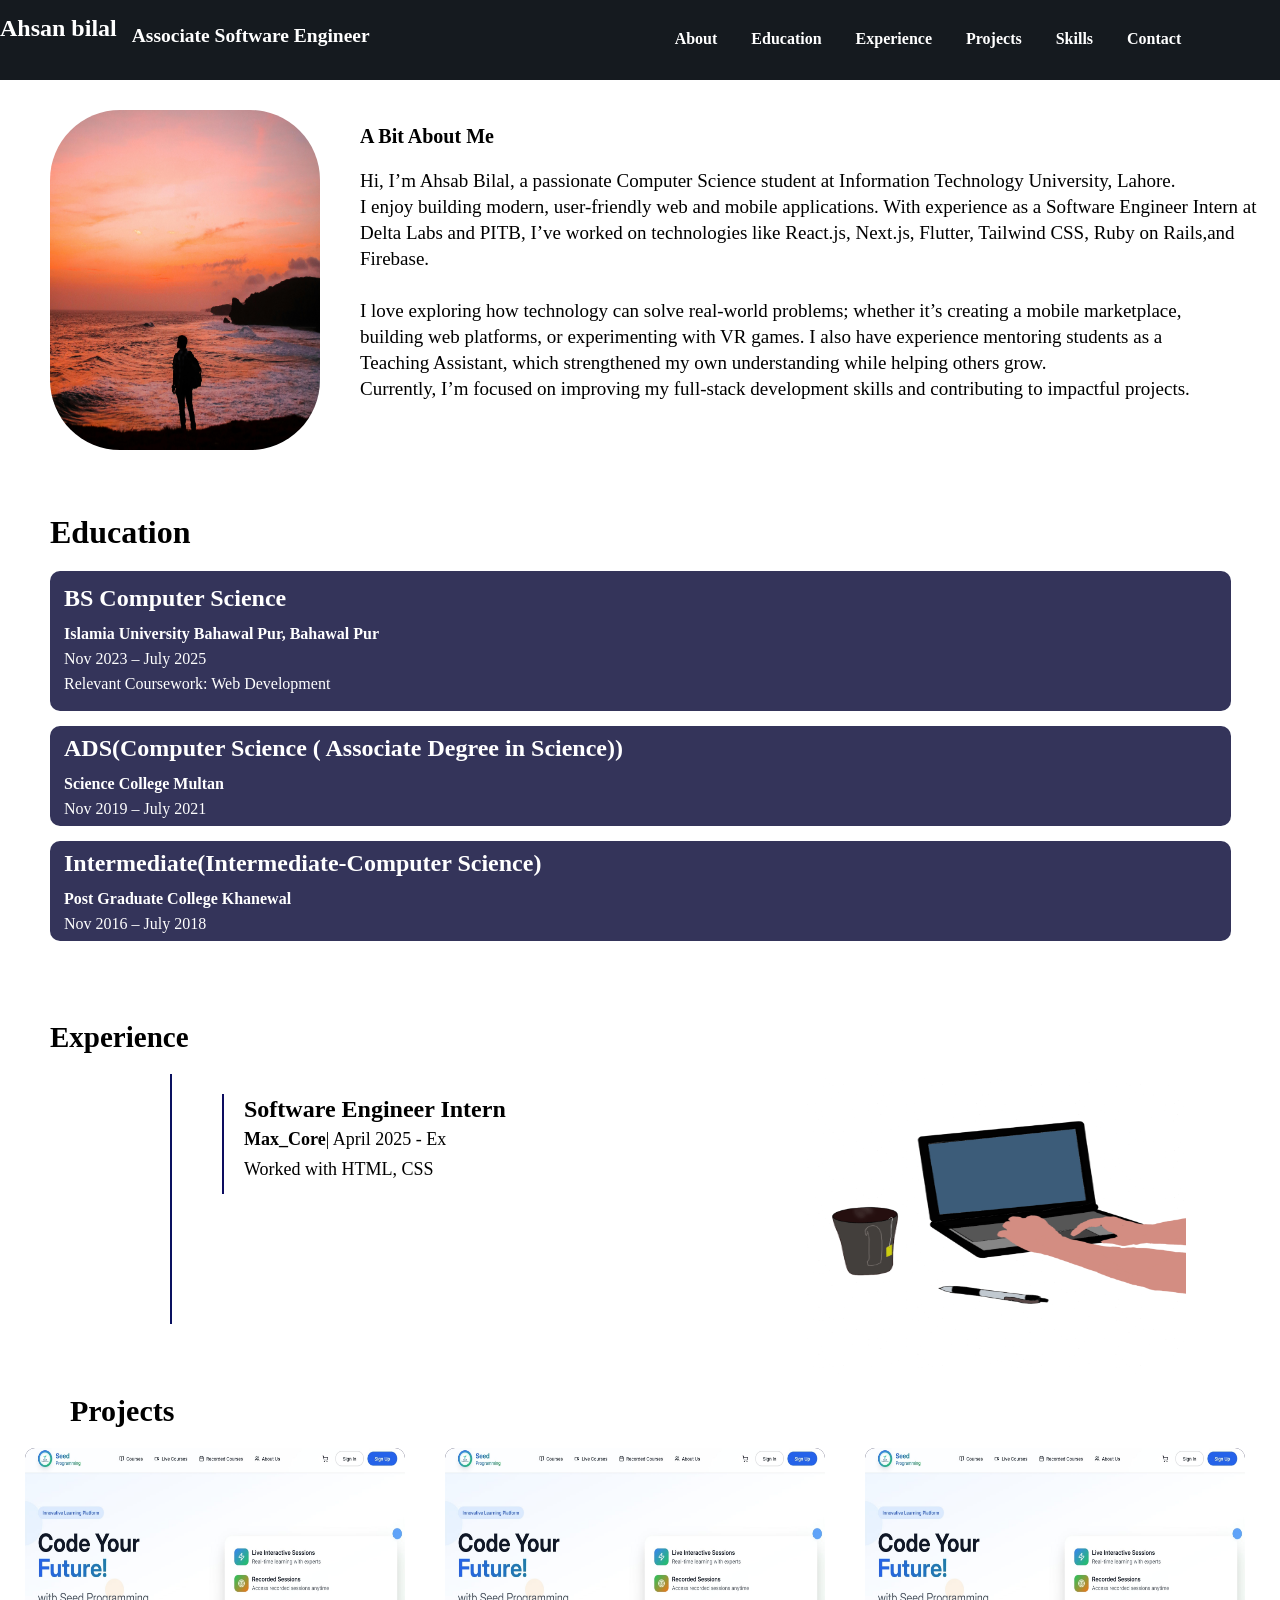
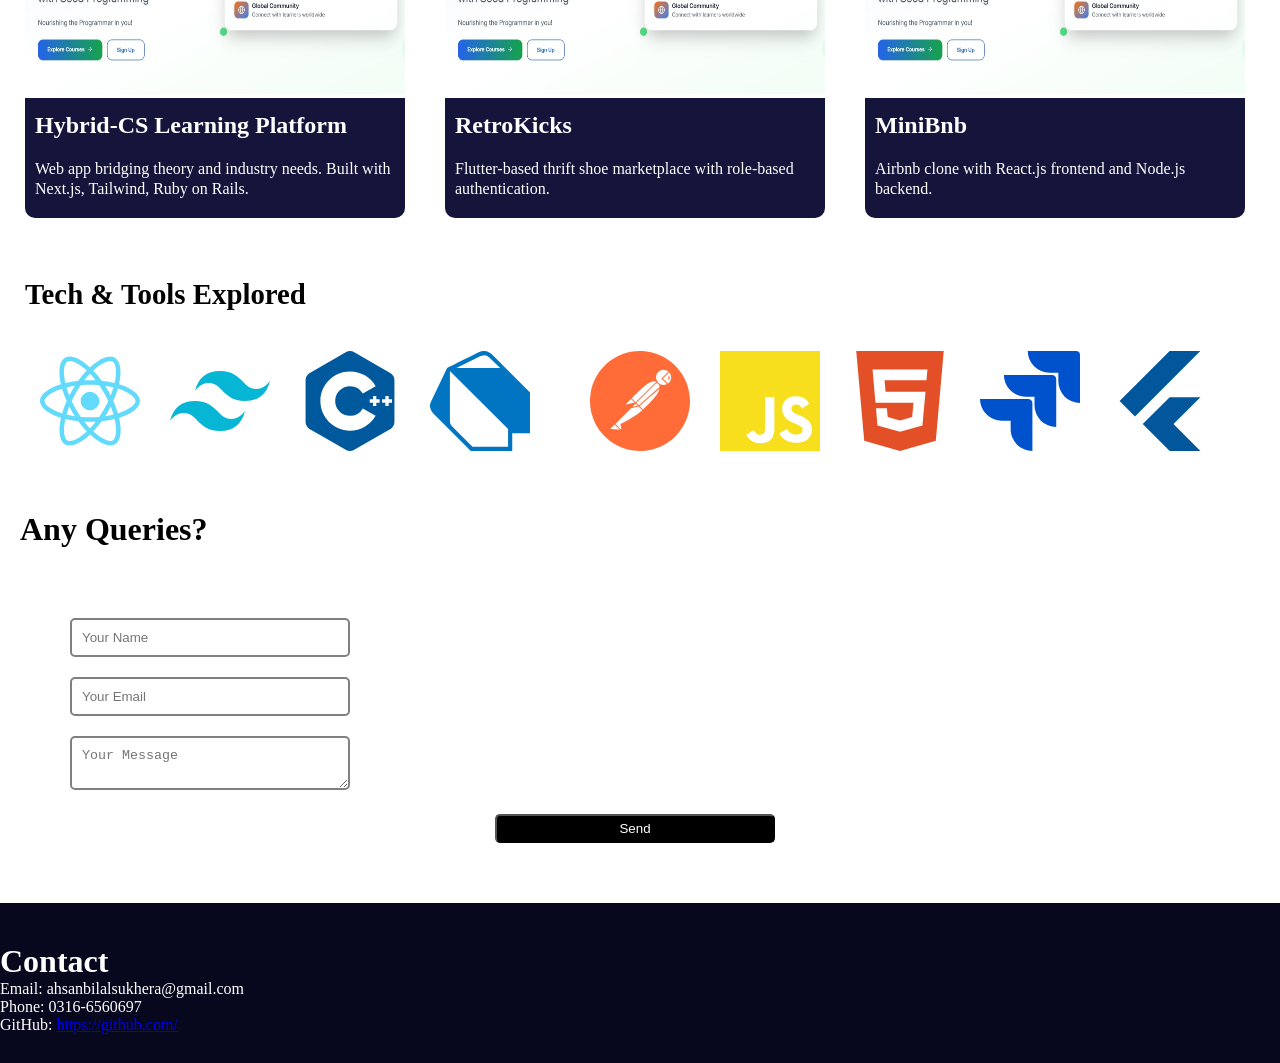
==== first_project.html @ e8558989 "cv_ready" ====
<!DOCTYPE html>
<html lang="en">

<head>
    <meta charset="UTF-8">
    <meta name="viewport" content="width=device-width, initial-scale=1.0">
    <title>Document</title>
    <link rel="stylesheet" href="first_project.css">
    <link rel="stylesheet" href="https://cdnjs.cloudflare.com/ajax/libs/font-awesome/7.0.1/css/all.min.css"
        integrity="sha512-2SwdPD6INVrV/lHTZbO2nodKhrnDdJK9/kg2XD1r9uGqPo1cUbujc+IYdlYdEErWNu69gVcYgdxlmVmzTWnetw=="
        crossorigin="anonymous" referrerpolicy="no-referrer" />

</head>

<body>
    <!-- section first  -->
    <nav>
        <div class="nav">
            <div>
                <h1 class="sub1">
                    Ahsan bilal
                </h1>

            </div>
            <div class="sub">
                <h2>Associate Software Engineer</h2>
            </div>


            <div class="nav1">
                <ul>
                    <li> <a href="#"> <b>About</b></a> </li>
                    <li> <a href="#"> <b>Education</b> </a> </li>
                    <li> <a href="#"> <b>Experience</b></a> </li>
                    <li> <a href="#"><b>Projects</b></a> </li>
                    <li> <a href="#"><b>Skills</b></a> </li>
                    <li> <a href="#"><b>Contact</b></a> </li>
                </ul>
            </div>
        </div>
    </nav>
    <!-- section second -->
    <main>
        <div class="grid">
            <div id="a" class="a">
                <img src="assets/image/prof.jpg" alt="picture of Ahsan">
            </div>
            <div id="a1" class="a">
                <h2>A Bit About Me</h2>
                <p>Hi, I’m Ahsab Bilal, a passionate Computer Science student at Information Technology University,
                    Lahore.
                    <br> I enjoy building modern, user-friendly web and mobile applications. With experience as a
                    Software
                    Engineer Intern at <br>
                    Delta Labs and PITB, I’ve worked on technologies like React.js, Next.js, Flutter, Tailwind CSS, Ruby
                    on
                    Rails,and <br> Firebase. <br> <br>

                    I love exploring how technology can solve real-world problems; whether it’s creating a mobile
                    marketplace, <br> building web platforms, or experimenting with VR games. I also have experience
                    mentoring students as a <br> Teaching Assistant, which strengthened my own understanding while
                    helping
                    others grow.

                    <br> Currently, I’m focused on improving my full-stack development skills and contributing to
                    impactful
                    projects.
                </p>
            </div>

        </div>
        <!-- section 3rd -->

        <div class="ed">
            <div class="edu">
                <h1 class="ed1">Education</h1>
                <div class="ed2">
                    <h2>BS Computer Science</h2>
                    <p class="a"> <b>Islamia University Bahawal Pur, Bahawal Pur</b></p>
                    <p>Nov 2023 – July 2025</p>
                    <p>Relevant Coursework: Web Development</p>
                </div>
                <div class="ed3">
                    <h2>ADS(Computer Science ( Associate Degree in Science))</h2>
                    <p class="a"> <b> Science College Multan</b></p>
                    <p>Nov 2019 – July 2021</p>
                </div>
                <div class="ed3">
                    <h2>Intermediate(Intermediate-Computer Science)</h2>
                    <p class="a"> <b> Post Graduate College Khanewal</b></p>
                    <p>Nov 2016 – July 2018</p>
                </div>
            </div>
        </div>

        <!-- section 4rth -->
        <div class="q">
            <h2>Experience</h2>
        </div>
        <div class="s4">
            <div class="s41">
                <div class="ex">
                    <h2>Software Engineer Intern</h2>
                    <p> <b>Max_Core</b>| April 2025 - Ex</p>
                    <p>
                        Worked with HTML, CSS </p>
                </div>
            </div>
            <div class="ass">
                <img src="assets/image/animition.gif" alt=" working on computer picture">
            </div>
        </div>

        <!-- section 5th  -->

        <div class="vx">
            <h2>Projects</h2>
        </div>
        <div class="vx1">
            <div class="pic1">
                <img src="assets/image/project1.jpg" alt=" project picture">
                <h2>Hybrid-CS Learning Platform <a href="https://github.com/ahsanbilal123"><i
                            class="fa-brands fa-square-github" style="color:antiquewhite"></i></a> </h2>
                <p>Web app bridging theory and industry needs. Built with Next.js, Tailwind, Ruby on Rails.</p>
            </div>

            <div class="pic2">
                <img src="assets/image/project2.jpg" alt=" project picture">
                <h2>RetroKicks <a href="https://github.com/ahsanbilal123"><i class="fa-brands fa-square-github"
                            style="color:antiquewhite"></i></a> </h2>
                <p>Flutter-based thrift shoe marketplace with role-based authentication.</p>
            </div>
            <div class="pic3">
                <img src="assets/image/project2.jpg" alt=" project picture">
                <h2>MiniBnb<a href="https://github.com/ahsanbilal123"><i class="fa-brands fa-square-github"
                            style="color:antiquewhite"></i></a> </h2>
                <p>Airbnb clone with React.js frontend and Node.js backend.</p>
            </div>
        </div>

        </div>

        <!-- section 6th  -->

        <div class="tk">
            <h2>Tech & Tools Explored</h2>
        </div>
        <div class="cv">
            <div class="cv1">
                <img src="assets/image/61DAFB.svg" alt="">
                <img src="assets/image/06B6D4.svg" alt="">
                <img src="assets/image/00599C.svg" alt="">
                <img src="assets/image/0175C2.svg" alt="">
                <img src="assets/image/02569B" alt="">
                <img src="assets/image/FF6C37.svg" alt="">
                <img src="assets/image/F7DF1E.svg" alt="">
                <img src="assets/image/E34F26.svg" alt="">
                <img src="assets/image/0052CC.svg" alt="">
                <img src="assets/image/12.svg" alt="">
            </div>
            <div class="az">
                <h1>Any Queries?</h1>
            </div>
            <div class="az1">
                <form>
                    <input type="text" placeholder="Your Name" name="" id=""><br>
                    <input type="email" placeholder="Your Email" name="" id=""> <br>
                    <textarea name="Message" placeholder="Your Message"></textarea>


                </form>
                <button>Send</button>
            </div>
        </div>
    </main>
    <!-- section 7th -->
    <footer>

      <div class="ft">
<h1>Contact</h1>
<p>Email: ahsanbilalsukhera@gmail.com</p>
<p>Phone: 0316-6560697</p>
<p>GitHub: <a href="https://github.com/">https://github.com/</a></p>
      </div>  
    </footer>


</body>

</html>
---- first_project.css ----
*{
    margin:0;
    padding:0;
    box-sizing:border-box;
   
}
/* sectin1 */
.nav{
    display:flex;
    background-color: rgb(21, 26, 31);
color:white;
 height: 80px;
}
.sub1{
    margin-top: 15px;
}
.sub{
    margin-left:15px;
    margin-top: 25px;
    font-size:small;
}
.nav1{
margin-left:290px;
margin-top: 15px;
}

.nav1 ul li {
    display: inline-block;
    padding:15px;
} 
.nav1 li a{
text-decoration:none;
color:white;
}
/* section second */
.grid{
    margin-top:30px;
    display:flex;
    gap:40px;
    padding-left:50px;
}
#a1{
    width:80%;
}
#a img{
width:270px;
height:340px;
overflow-clip-margin: content-box;
    overflow: clip;

border-radius:70px; 
}
#a1{
    margin-top:15px
}
#a1 h2{
    font-size: 20px;
}
#a1 p{
    padding-top:20px;
    font-size:19px;
    line-height:26px;
}
/* section 3rd */
.ed{
    margin-top:60px
}
.edu{
    padding-left:50px;
}
.ed2{
    background-color: rgb(52, 52, 90);
    height:140px;
    width:96%;
    color:white;
    border-radius: 10px;
    padding-top:15px;
    padding-left:14px;
    line-height:25px;
    margin-top:20px;
}
.ed2 .a {
    padding-top:10px;
}
.ed3{
     background-color: rgb(52, 52, 90);
    height:100px;
    width:96%;
    color:white;
    border-radius: 10px;
    margin-top:15px;
    padding-top:10px;
     padding-left:14px;
     line-height:25px;

}
.ed3 .a {
    padding-top:10px;
}

/* section 4th */

.q{
    margin-top:80px;
    margin-left:50px;
}
.q h2{
    font-size:29px;
}
.s4{
    display:flex;
    margin-top:20px;
    margin-left:170px;
    border-left:2px solid rgb(10, 17, 96);
    height:250px;
}
.s41{
    width:px;
    height: 100px;
    border-left:2px solid rgb(13, 13, 96);
    margin-left:50px;
    margin-top:20px;
}
.ex{
    /* width:80%; */
    margin-left:20px;   
    line-height: 30px;
   
}
.ex p{
 font-size: 18px;
}
.ass{
    margin-left:300px;
}
.ass img{
    width:380px;
    height:300px;
}
.vx{
    margin-top:70px;
    margin-left:70px;
    font-size:20px;
}
.vx1{
    display:flex;
    gap:40px;
    margin-top:20px;
}
.pic1{
    background-color: rgb(21, 21, 60);
    width:380px;
    height:370px;
     border-radius:10px;
     margin-left:25px;
   
}
.pic1 img{
    width:380px;
    height:250;
    height:250px;
     border-top-left-radius:10px;
    border-top-right-radius:10px;
}
.pic1 h2{
    padding-top:30px;
    color:white;
    padding:10px;
}
.pic1 p{
     padding-top:15px;
    color:white;
    line-height:20px;
    padding:10px;
}

.pic2{
    background-color: rgb(21, 21, 60);
    width:380px;
    height:370px;
     border-radius:10px;
   
}
.pic2 img{
    width:380px;
    height:250;
    height:250px;
     border-top-left-radius:10px;
    border-top-right-radius:10px;
}
.pic2 h2{
    padding-top:30px;
    color:white;
    padding:10px;
}
.pic2 p{
     padding-top:15px;
    color:white;
    line-height:20px;
    padding:10px;
}

.pic3{
    background-color: rgb(21, 21, 60);
    width:380px;
    height:370px;
     border-radius:10px;
   
}
.pic3 img{
    width:380px;
    height:250;
    height:250px;
     border-top-left-radius:10px;
    border-top-right-radius:10px;
}
.pic3 h2{
    padding-top:30px;
    color:white;
    padding:10px;
}
.pic3 p{
     padding-top:15px;
    color:white;
    line-height:20px;
    padding:10px;
}

/* section 6th */

.tk{
    margin-top:60px;
    padding-left:25px;
    font-size:larger;
}
.cv{

}

.cv1{
    display: flex;
    width:100px;
    height:100px;
    gap:30px;
    margin-left:40px;
    margin-top:40px;
}

.az h1{
margin-top:60px;
margin-left:20px;
}
.az1{
    justify-items: center;
    padding:60px;
}
.az1 form input{
    padding:10px;
    width:280px;
    margin:10px;
    border-radius:5px;
    border:2px gray solid;
}

.az1 form textarea{
    padding:10px;
    width:280px;
    margin:10px;
    border-radius:5px;
    border:2px gray solid;
}
.az1 button{
    padding:5px;
    width:280px;
    margin-top:10px;
    margin-left:435px;
    background-color: black;
    color:white;
    border-radius:5px;
}

/* section 7th */

.ft{
    background-color:rgb(7, 7, 29);
    width:100%;
    height:160px;
}
.ft h1{
    color:white;
    justify-self: center;
    padding-top:40px;
}
.ft p{
  color:white;
    justify-self: center;  
}
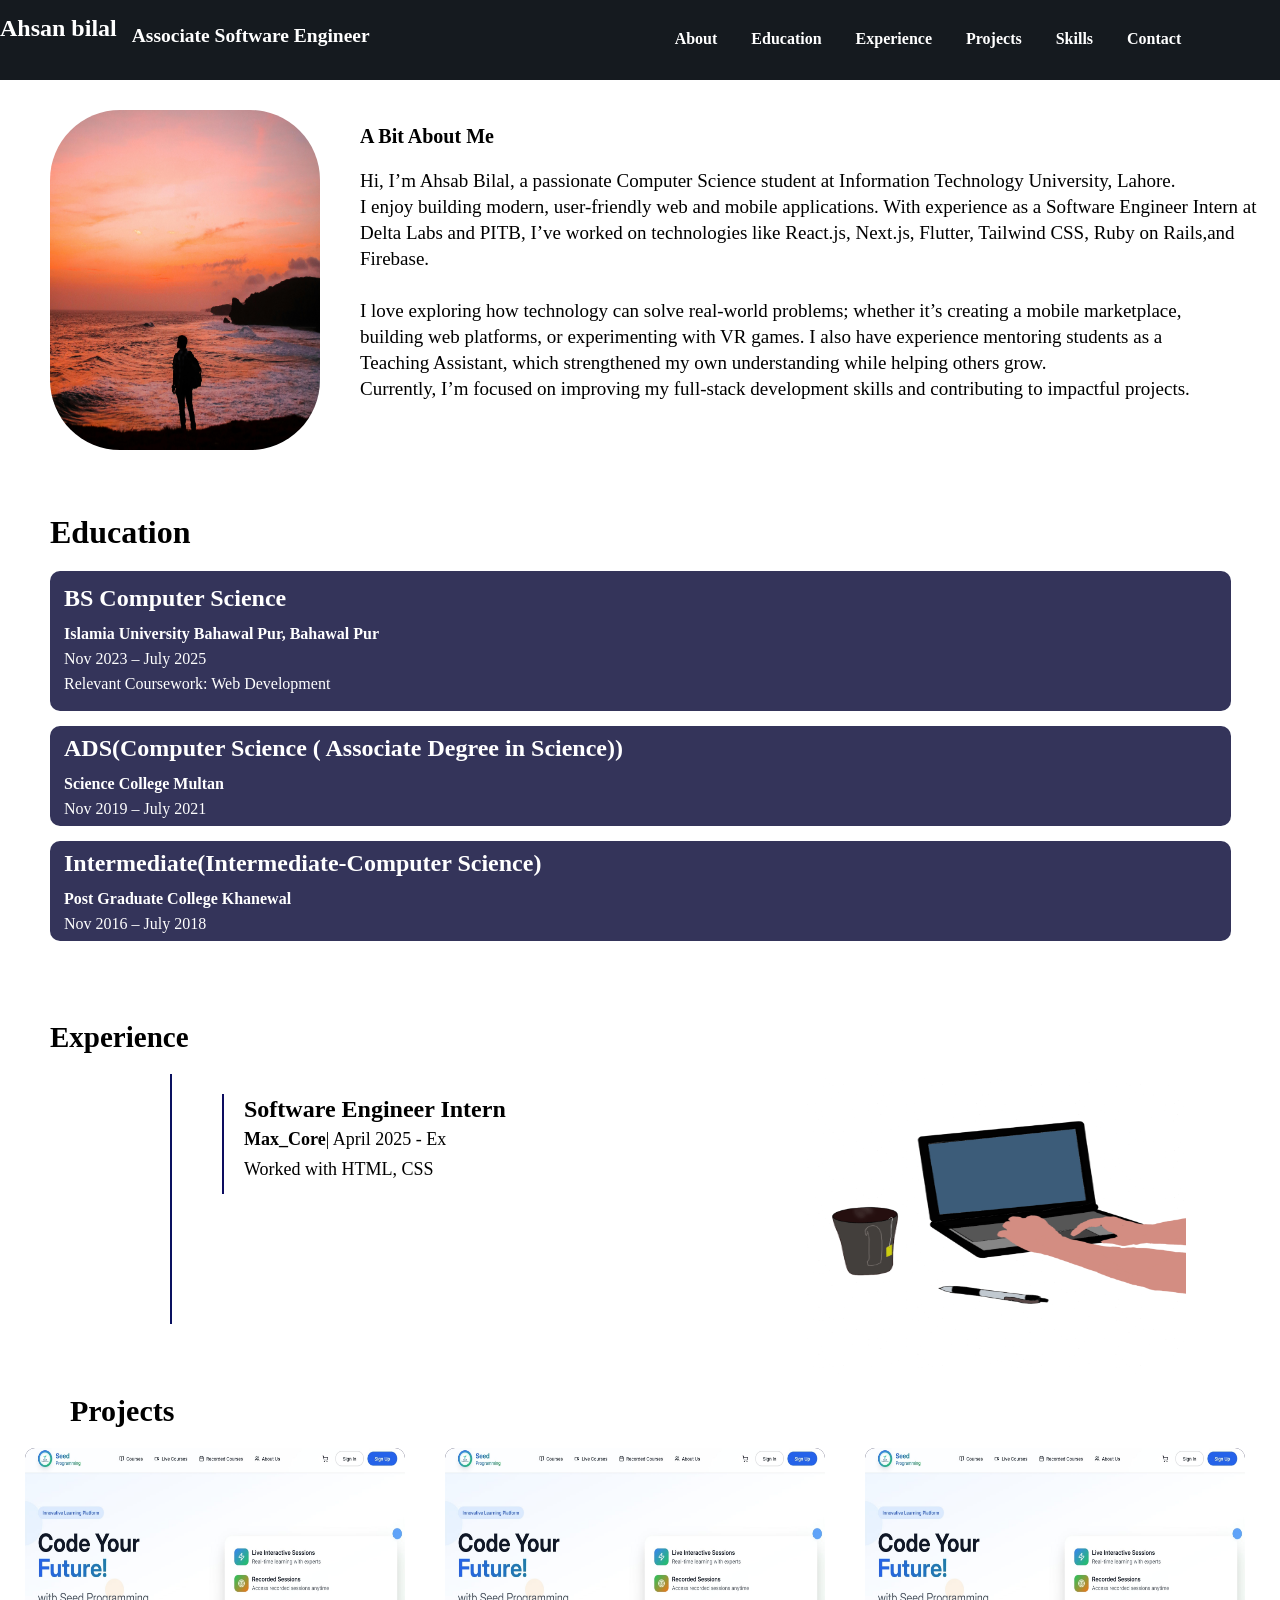
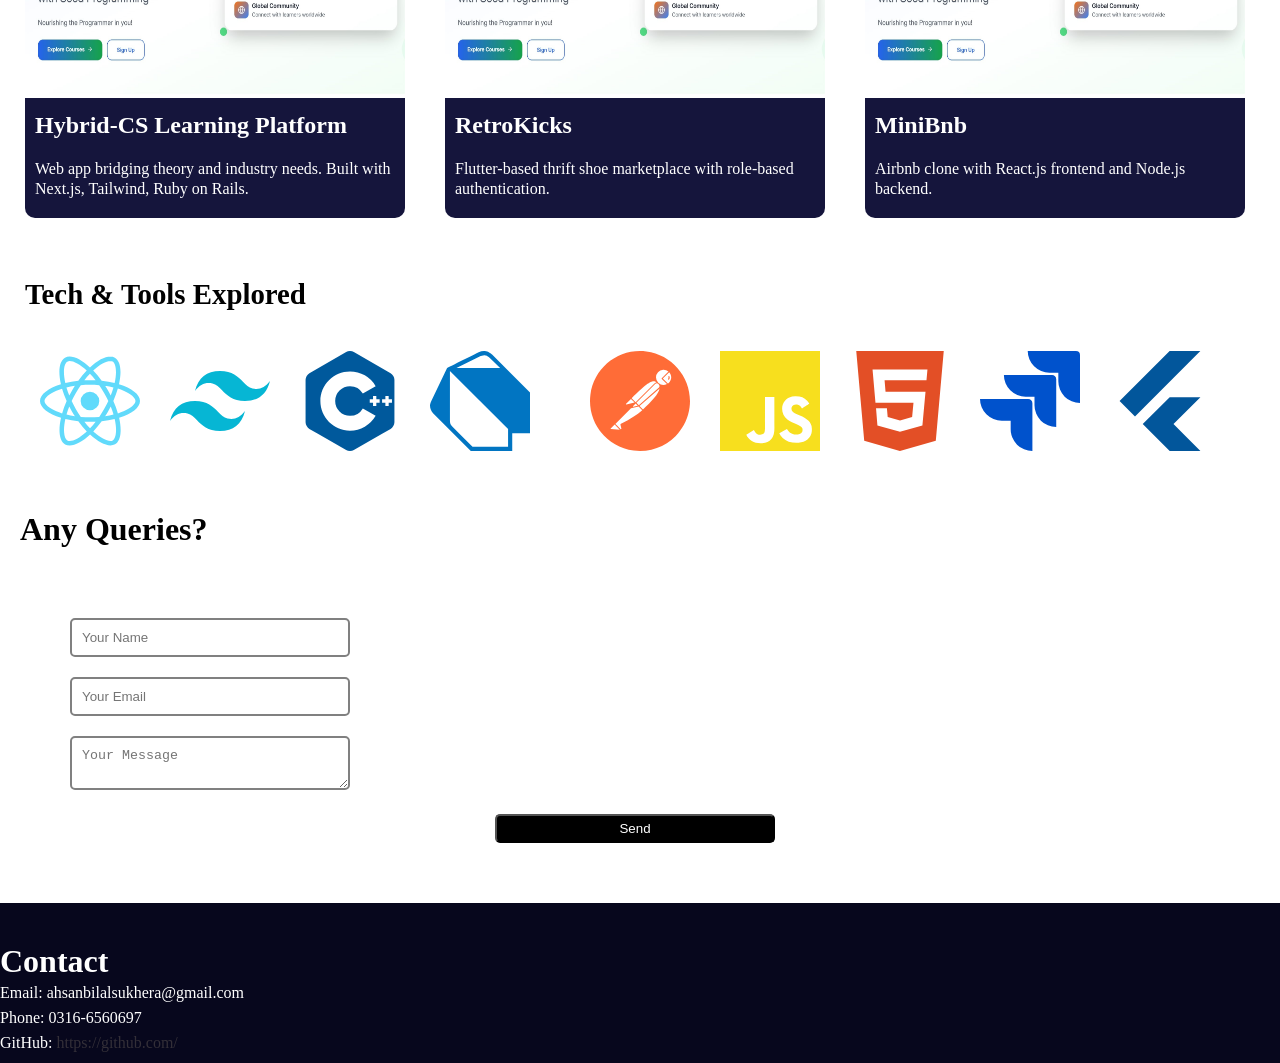
==== commit f1630ca0: "update logo" ====
--- a/first_project.html
+++ b/first_project.html
@@ -40,6 +40,7 @@
         </div>
     </nav>
     <!-- section second -->
+     
     <main>
         <div class="grid">
             <div id="a" class="a">
@@ -70,7 +71,9 @@
 
         </div>
         <!-- section 3rd -->
-
+<div id="moon">
+        <i class="fa-solid fa-moon"></i>
+     </div>
         <div class="ed">
             <div class="edu">
                 <h1 class="ed1">Education</h1>
@@ -180,7 +183,7 @@
 <h1>Contact</h1>
 <p>Email: ahsanbilalsukhera@gmail.com</p>
 <p>Phone: 0316-6560697</p>
-<p>GitHub: <a href="https://github.com/">https://github.com/</a></p>
+<p class="p1">GitHub: <a href="https://github.com/">https://github.com/</a></p>
       </div>  
     </footer>
 
--- a/first_project.css
+++ b/first_project.css
@@ -293,5 +293,23 @@
 }
 .ft p{
   color:white;
-    justify-self: center;  
+    justify-self: center; 
+    line-height: 25px; 
+}
+ .p1 a{
+text-decoration: none;
+color: rgb(51, 47, 56);
+}
+#moon{
+    width:40px;
+    height:50px;
+    margin-left: 96%;
+    position: fixed;
+
+
+}
+#moon i{
+    color:rgba(243, 65, 65, 0.968);
+    font-size: 40px;
+    
 }
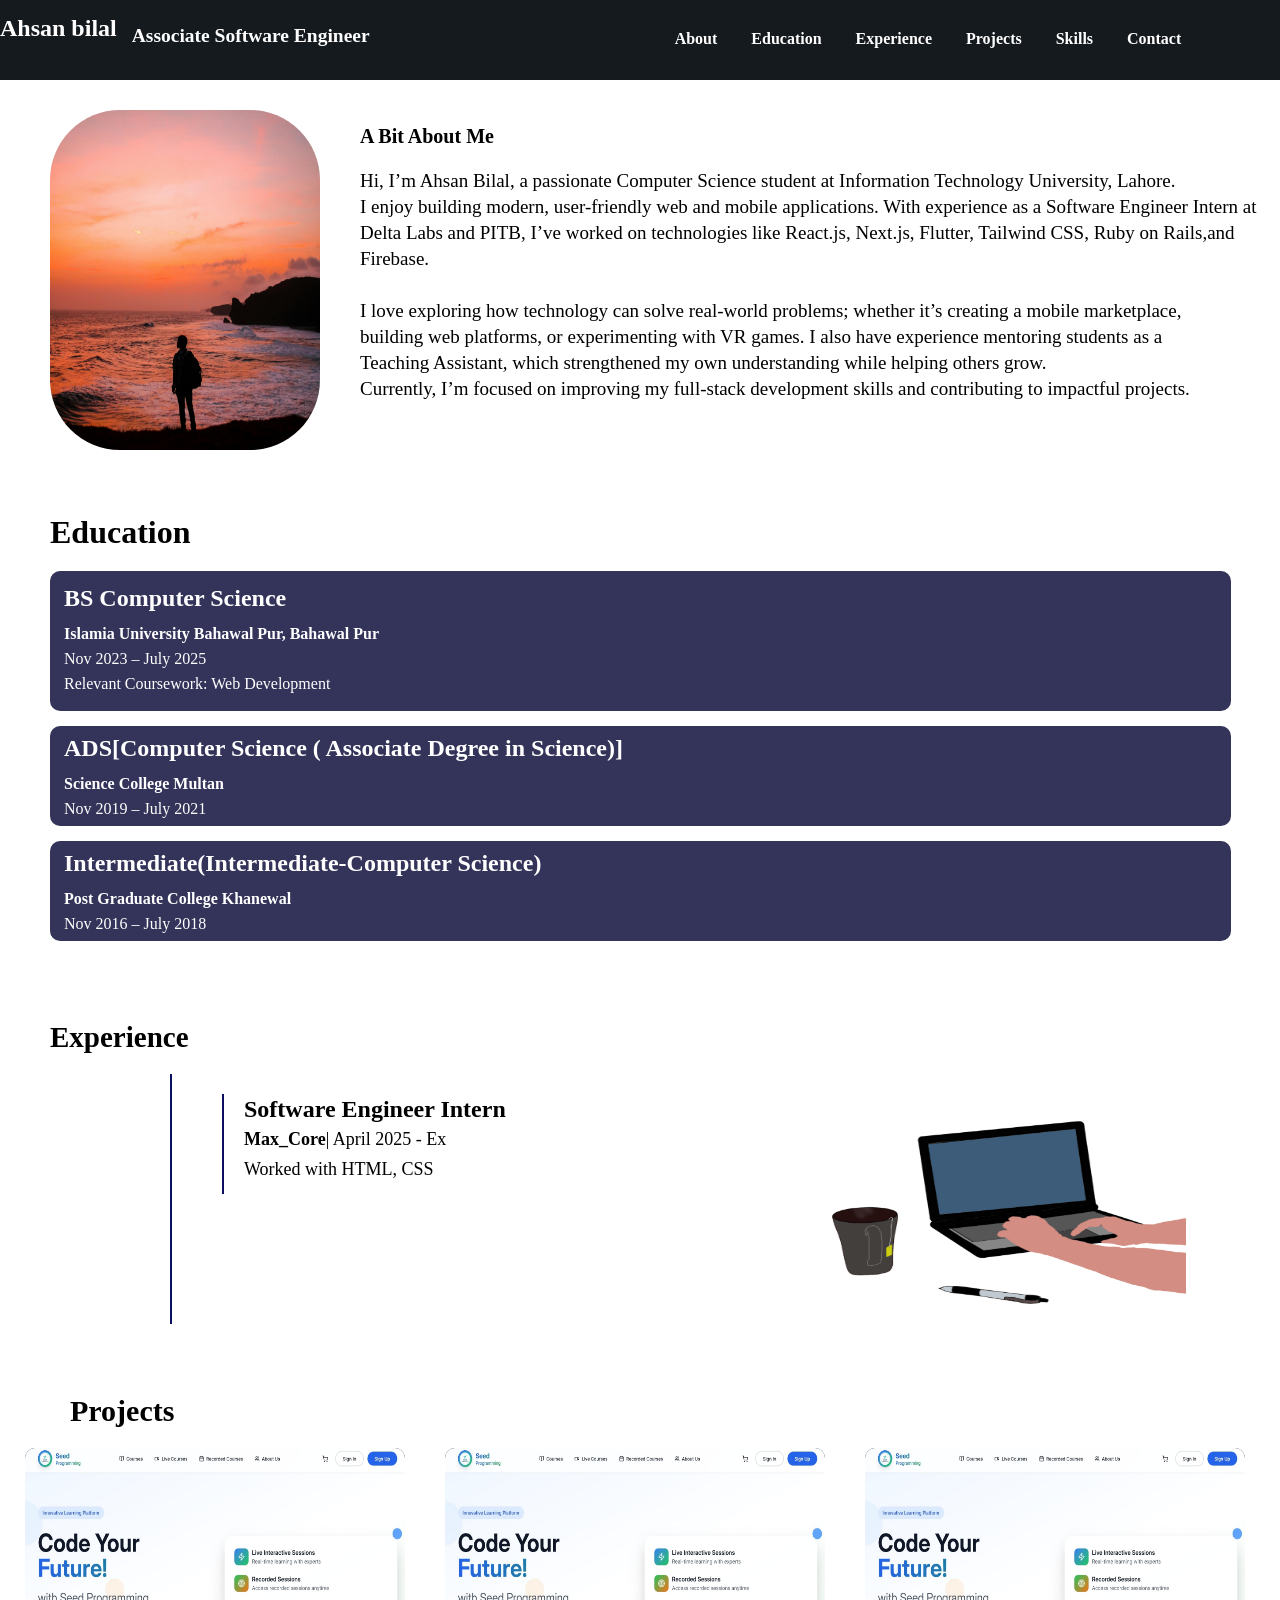
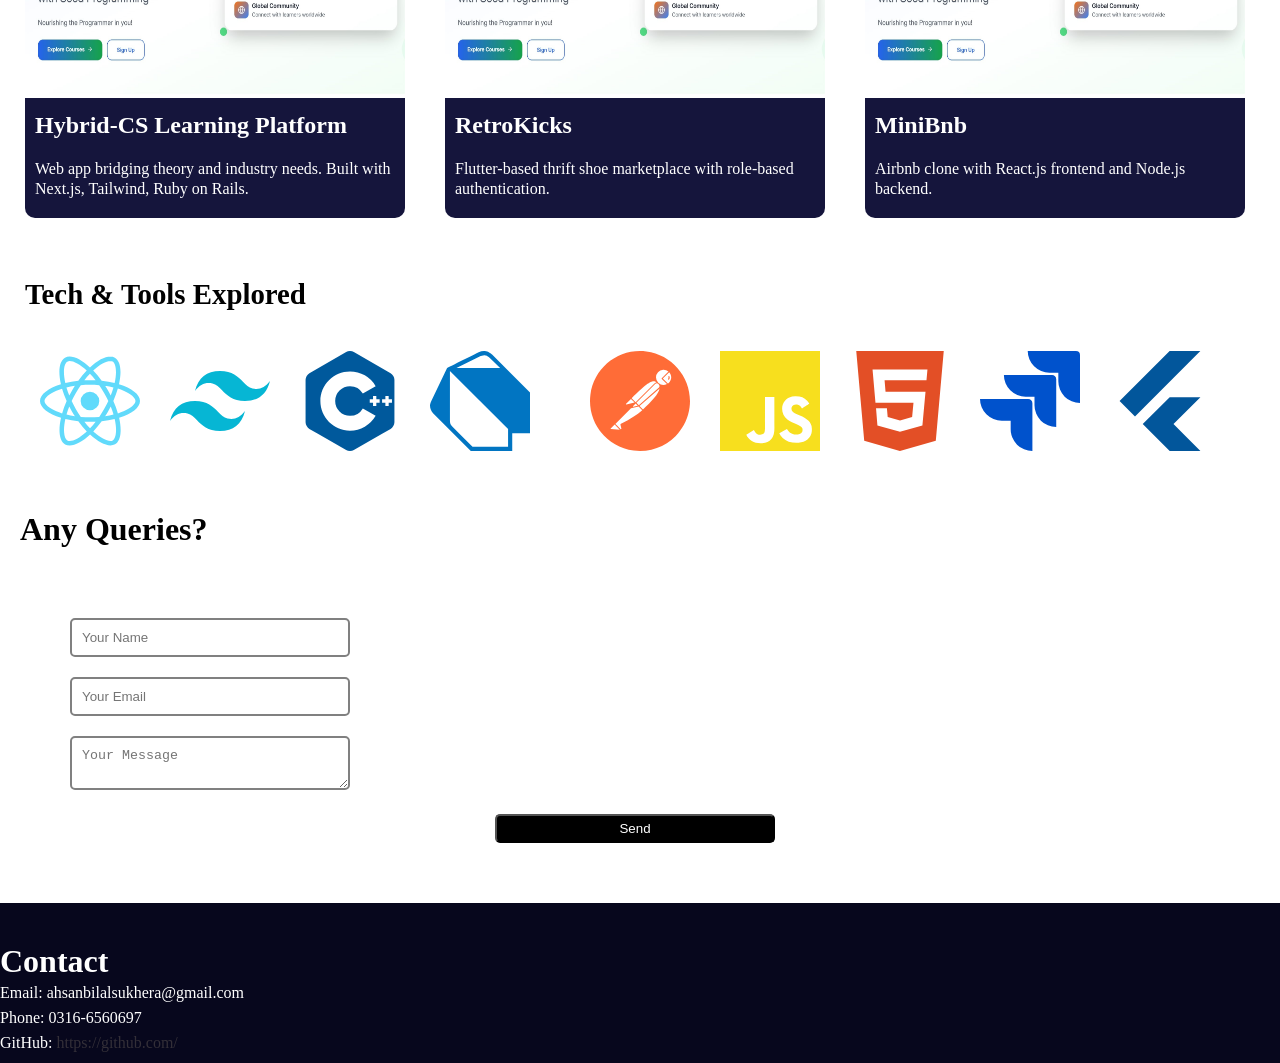
==== commit b1486b47: "correction" ====
--- a/first_project.html
+++ b/first_project.html
@@ -48,7 +48,7 @@
             </div>
             <div id="a1" class="a">
                 <h2>A Bit About Me</h2>
-                <p>Hi, I’m Ahsab Bilal, a passionate Computer Science student at Information Technology University,
+                <p>Hi, I’m Ahsan Bilal, a passionate Computer Science student at Information Technology University,
                     Lahore.
                     <br> I enjoy building modern, user-friendly web and mobile applications. With experience as a
                     Software
@@ -84,7 +84,7 @@
                     <p>Relevant Coursework: Web Development</p>
                 </div>
                 <div class="ed3">
-                    <h2>ADS(Computer Science ( Associate Degree in Science))</h2>
+                    <h2>ADS[Computer Science ( Associate Degree in Science)]</h2>
                     <p class="a"> <b> Science College Multan</b></p>
                     <p>Nov 2019 – July 2021</p>
                 </div>
--- a/first_project.css
+++ b/first_project.css
@@ -162,6 +162,7 @@
      border-top-left-radius:10px;
     border-top-right-radius:10px;
 }
+
 .pic1 h2{
     padding-top:30px;
     color:white;
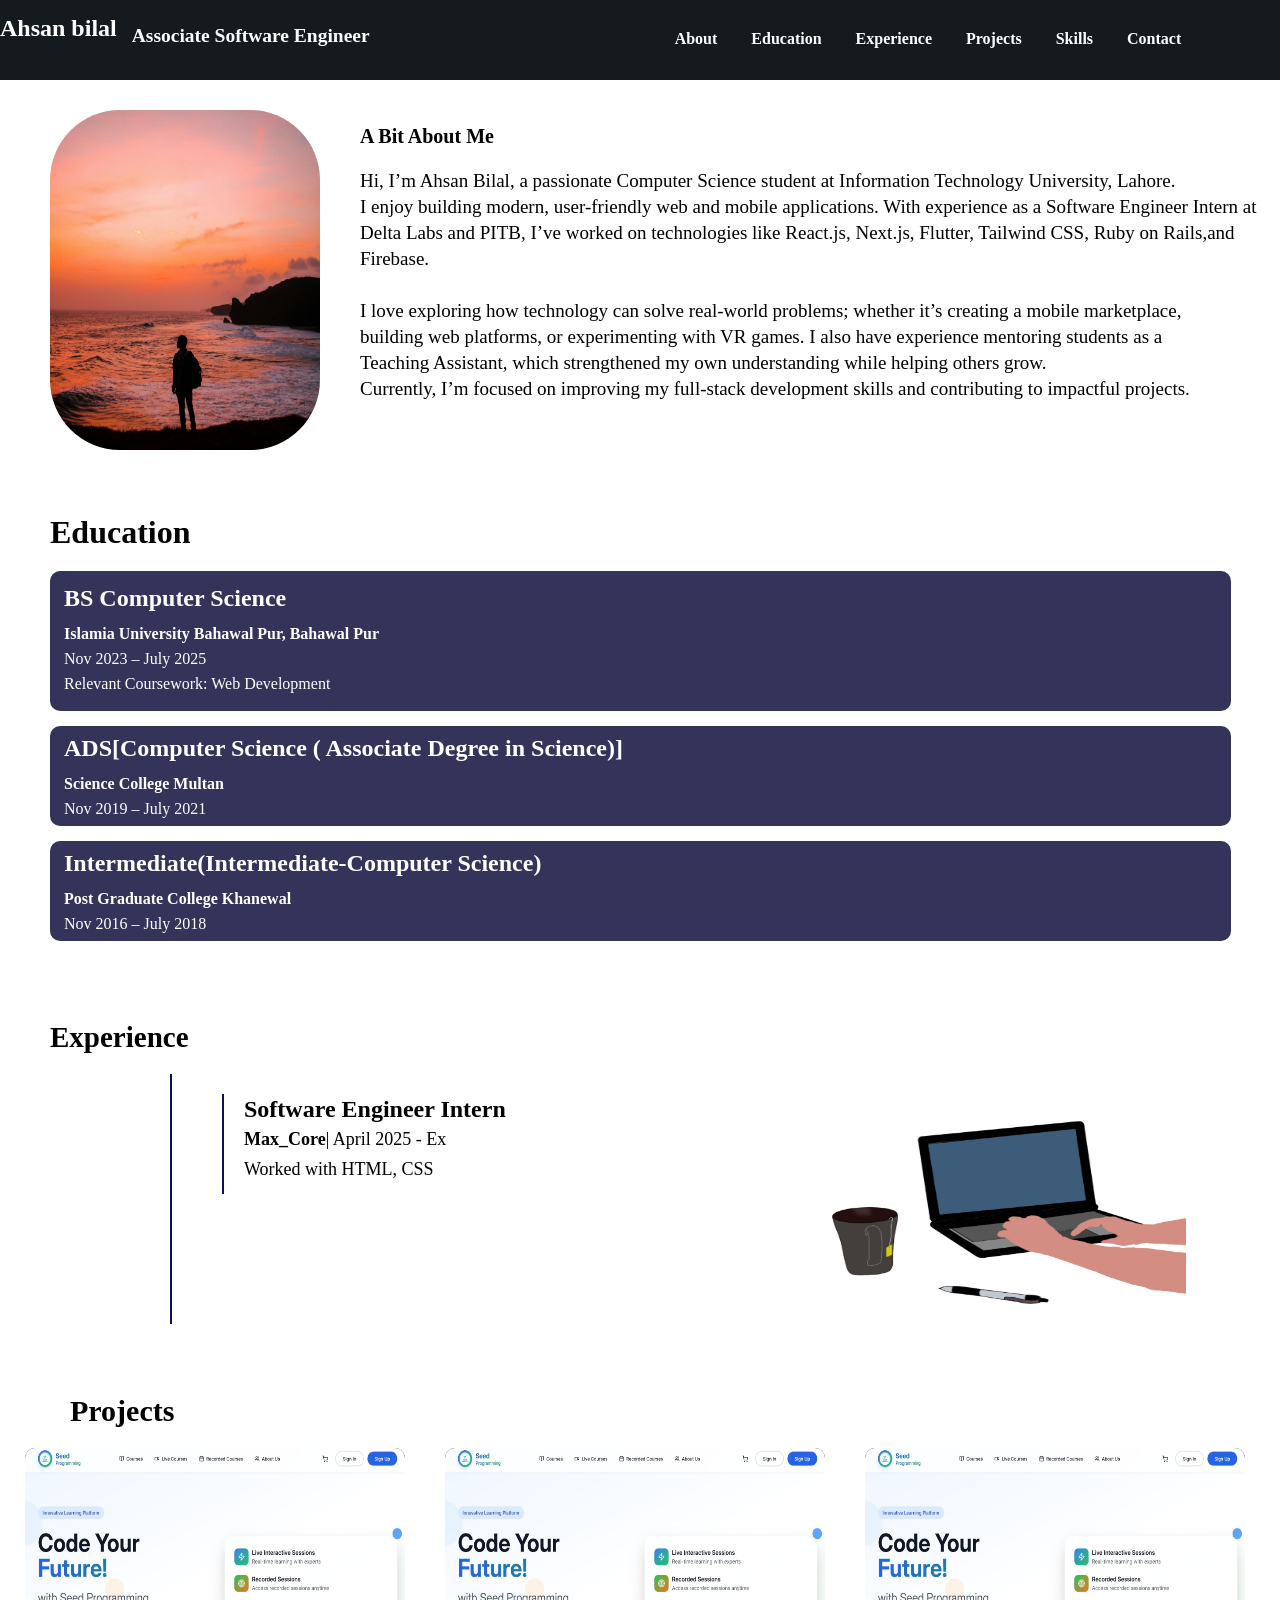
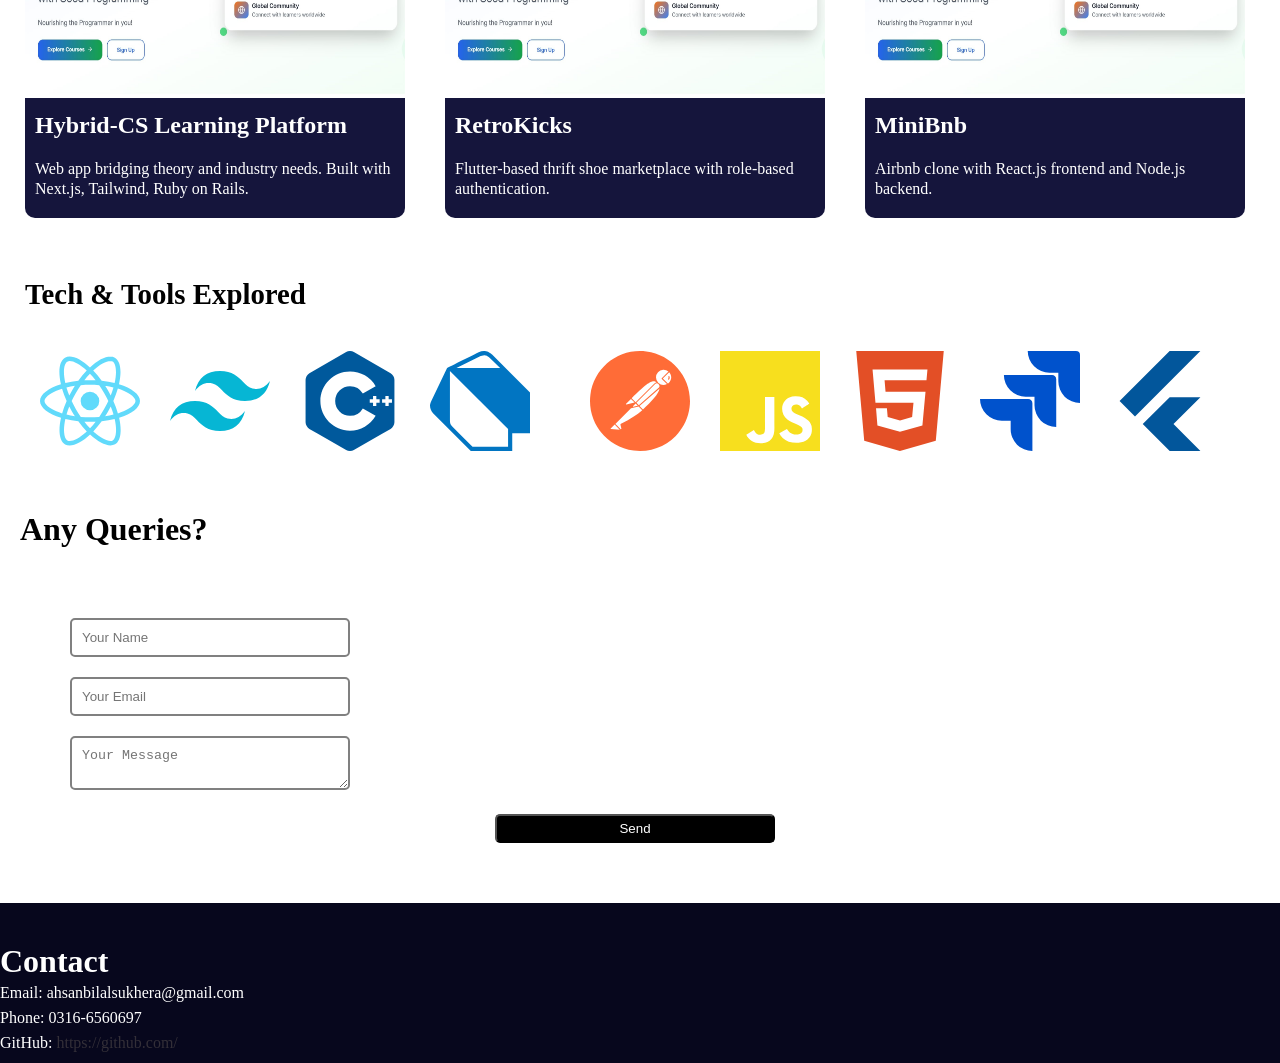
==== commit 7cb52c16: "final ready" ====
--- a/first_project.html
+++ b/first_project.html
@@ -29,12 +29,12 @@
 
             <div class="nav1">
                 <ul>
-                    <li> <a href="#"> <b>About</b></a> </li>
-                    <li> <a href="#"> <b>Education</b> </a> </li>
-                    <li> <a href="#"> <b>Experience</b></a> </li>
-                    <li> <a href="#"><b>Projects</b></a> </li>
-                    <li> <a href="#"><b>Skills</b></a> </li>
-                    <li> <a href="#"><b>Contact</b></a> </li>
+                    <li> <a href="#a1"> <b>About</b></a> </li>
+                    <li> <a href="#ed1"> <b>Education</b> </a> </li>
+                    <li> <a href="#q"> <b>Experience</b></a> </li>
+                    <li> <a href="#vx"><b>Projects</b></a> </li>
+                    <li> <a href="#tk"><b>Skills</b></a> </li>
+                    <li> <a href="#ft"><b>Contact</b></a> </li>
                 </ul>
             </div>
         </div>
@@ -76,7 +76,7 @@
      </div>
         <div class="ed">
             <div class="edu">
-                <h1 class="ed1">Education</h1>
+                <h1 id="ed1">Education</h1>
                 <div class="ed2">
                     <h2>BS Computer Science</h2>
                     <p class="a"> <b>Islamia University Bahawal Pur, Bahawal Pur</b></p>
@@ -97,7 +97,7 @@
         </div>
 
         <!-- section 4rth -->
-        <div class="q">
+        <div id="q">
             <h2>Experience</h2>
         </div>
         <div class="s4">
@@ -116,7 +116,7 @@
 
         <!-- section 5th  -->
 
-        <div class="vx">
+        <div id="vx">
             <h2>Projects</h2>
         </div>
         <div class="vx1">
@@ -145,7 +145,7 @@
 
         <!-- section 6th  -->
 
-        <div class="tk">
+        <div id="tk">
             <h2>Tech & Tools Explored</h2>
         </div>
         <div class="cv">
@@ -179,7 +179,7 @@
     <!-- section 7th -->
     <footer>
 
-      <div class="ft">
+      <div id="ft">
 <h1>Contact</h1>
 <p>Email: ahsanbilalsukhera@gmail.com</p>
 <p>Phone: 0316-6560697</p>
--- a/first_project.css
+++ b/first_project.css
@@ -45,10 +45,17 @@
 #a img{
 width:270px;
 height:340px;
-overflow-clip-margin: content-box;
-    overflow: clip;
+background-color: rgb(18, 17, 17);
+/* overflow-clip-margin: content-box; */
+    /* overflow: clip; */
 
 border-radius:70px; 
+}
+#a img:hover {
+    transition: 1.5s;
+transform: translateY(-5px);
+filter:drop-shadow(0px,15px,25px rgba(0 0 0 0.5s));
+
 }
 #a1{
     margin-top:15px
@@ -100,11 +107,11 @@
 
 /* section 4th */
 
-.q{
+#q{
     margin-top:80px;
     margin-left:50px;
 }
-.q h2{
+#q h2{
     font-size:29px;
 }
 .s4{
@@ -122,7 +129,6 @@
     margin-top:20px;
 }
 .ex{
-    /* width:80%; */
     margin-left:20px;   
     line-height: 30px;
    
@@ -137,7 +143,8 @@
     width:380px;
     height:300px;
 }
-.vx{
+/* section 5th */
+#vx{
     margin-top:70px;
     margin-left:70px;
     font-size:20px;
@@ -153,7 +160,7 @@
     height:370px;
      border-radius:10px;
      margin-left:25px;
-   
+ 
 }
 .pic1 img{
     width:380px;
@@ -162,6 +169,11 @@
      border-top-left-radius:10px;
     border-top-right-radius:10px;
 }
+.pic1:hover{
+    transform: translateY(-5px);
+    transition: calc(1.5s);
+}
+
 
 .pic1 h2{
     padding-top:30px;
@@ -173,6 +185,7 @@
     color:white;
     line-height:20px;
     padding:10px;
+   
 }
 
 .pic2{
@@ -181,6 +194,10 @@
     height:370px;
      border-radius:10px;
    
+}
+.pic2:hover{
+    transform: translateY(-5px);
+    transition: calc(1.5s);
 }
 .pic2 img{
     width:380px;
@@ -208,6 +225,10 @@
      border-radius:10px;
    
 }
+.pic3:hover{
+    transform: translateY(-5px);
+    transition: calc(1.5s);
+}
 .pic3 img{
     width:380px;
     height:250;
@@ -229,13 +250,10 @@
 
 /* section 6th */
 
-.tk{
+#tk{
     margin-top:60px;
     padding-left:25px;
     font-size:larger;
-}
-.cv{
-
 }
 
 .cv1{
@@ -245,6 +263,14 @@
     gap:30px;
     margin-left:40px;
     margin-top:40px;
+     
+}
+.cv1 img{
+transition: .5s ease;
+}
+.cv1 img:hover{
+    transform: scale(1.4);
+    filter:drop-shadow(0px 10px 10px rgba(0, 0,0,0.5))
 }
 
 .az h1{
@@ -282,17 +308,17 @@
 
 /* section 7th */
 
-.ft{
+#ft{
     background-color:rgb(7, 7, 29);
     width:100%;
     height:160px;
 }
-.ft h1{
+#ft h1{
     color:white;
     justify-self: center;
     padding-top:40px;
 }
-.ft p{
+#ft p{
   color:white;
     justify-self: center; 
     line-height: 25px; 
